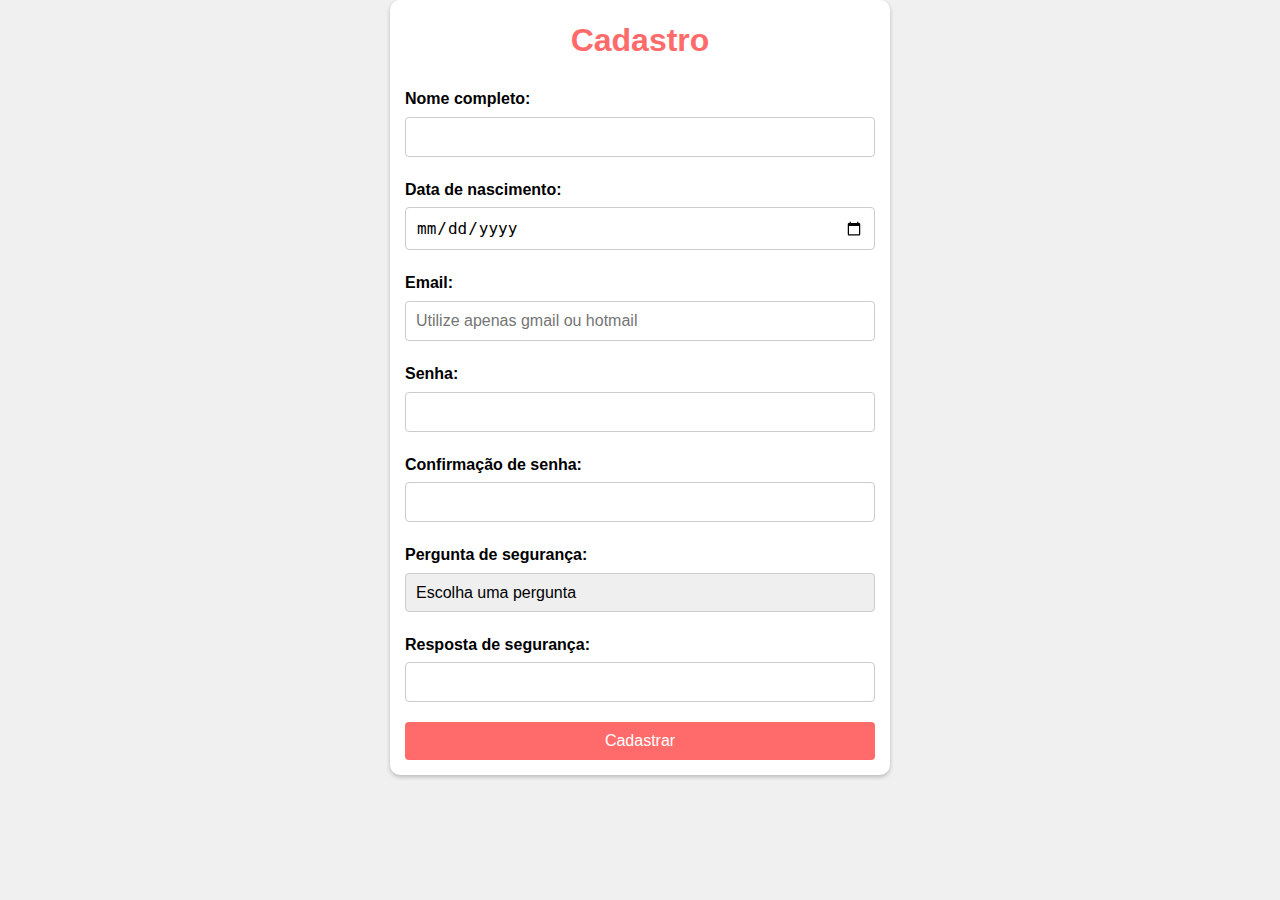
==== cadastro.html @ 63baf675 "Inseri o projeto" ====
<!DOCTYPE html>
<html lang="pt-BR">
<head>
  <meta charset="UTF-8">
  <meta name="viewport" content="width=device-width, initial-scale=1.0">
  <link rel="stylesheet" href="cadastro.css">
  <title>Cadastro</title>
</head>
<body>
  <div class="container">
    <h1>Cadastro</h1>
    <form id="cadastroForm">
      <div class="form-group">
        <label for="nomeCompleto">Nome completo:</label>
        <input type="text" id="nomeCompleto" name="nomeCompleto" required>
      </div>
      <div class="form-group">
        <label for="dataNascimento">Data de nascimento:</label>
        <input type="date" id="dataNascimento" name="dataNascimento" required>
      </div>
      <div class="form-group">
        <label for="email">Email:</label>
        <input type="email" id="email" name="email" placeholder="Utilize apenas gmail ou hotmail" required>
      </div>
      <div class="form-group">
        <label for="senha">Senha:</label>
        <input type="password" id="senha" name="senha" required>
      </div>
      <div class="form-group">
        <label for="confirmaSenha">Confirmação de senha:</label>
        <input type="password" id="confirmaSenha" name="confirmaSenha" required>
      </div>
      <div class="form-group">
        <label for="perguntaSeguranca">Pergunta de segurança:</label>
        <select id="perguntaSeguranca" name="perguntaSeguranca" required>
          <option value="" disabled selected>Escolha uma pergunta</option>
          <option value="petName">Nome do primeiro animal de estimação</option>
          <option value="parentsBirthday">Aniversário dos pais</option>
        </select>
      </div>
      <div class="form-group">
        <label for="respostaSeguranca">Resposta de segurança:</label>
        <input type="text" id="respostaSeguranca" name="respostaSeguranca" required>
      </div>
      <button type="submit"> Cadastrar </button>
    </form>
  </div>
</body>
</html>
---- cadastro.css ----
*{
    margin: 0;
    padding: 0;
    box-sizing: border-box;
  }
  
  body {
    font-family: Arial, sans-serif;
    line-height: 1.6;
    background-color: #f0f0f0;
   

  }
  
  .container {
    max-width: 500px;
    margin: 0 auto;
    padding: 15px;
    background-color: #ffffff;
    border-radius: 10px;
    box-shadow: 0 2px 4px rgba(0, 0, 0, 0.233);
  }
  
  h1 {
    color: #ff6b6b;
    text-align: center;
    margin-bottom: 20px;
    
  }
  
  .form-group {
    margin-bottom: 20px;
  }
  
  label {
    display: block;
    margin-bottom: 5px;
    font-weight: bold;
  }
  
  input[type="text"],
  input[type="date"],
  input[type="email"],
  input[type="password"],
  select {
    width: 100%;
    padding: 10px;
    border: 1px solid #ccc;
    border-radius: 4px;
    font-size: 16px;
  }
  
  select {
    appearance: none;
    -webkit-appearance: none;
  }
  
  button {
    display: block;
    width: 100%;
    padding: 10px;
    border: none;
    border-radius: 4px;
    background-color: #ff6b6b;
    color: #ffffff;
    font-size: 16px;
    cursor: pointer;
    transition: background-color 0.3s;
  }
  
  button:hover {
    background-color: #ff8f8b;
  }

  
  /* Responsividade para dispositivos móveis */
  @media (max-width: 768px) {
    .container {
      max-width: 100%;
      padding: 10px;
    }
  }
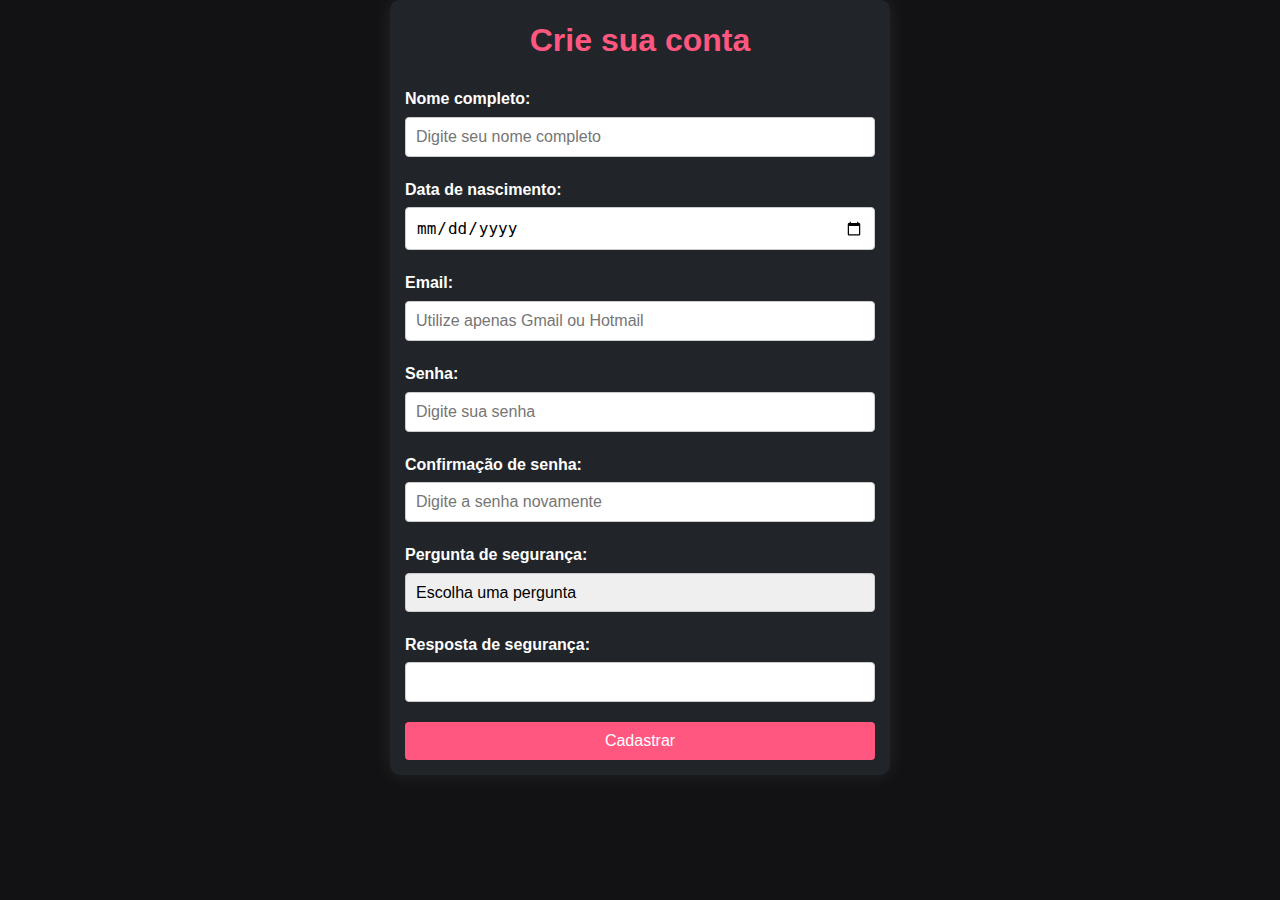
==== commit 1de17260: "Alterações 2" ====
--- a/cadastro.html
+++ b/cadastro.html
@@ -8,11 +8,11 @@
 </head>
 <body>
   <div class="container">
-    <h1>Cadastro</h1>
+    <h1>Crie sua conta</h1>
     <form id="cadastroForm">
       <div class="form-group">
         <label for="nomeCompleto">Nome completo:</label>
-        <input type="text" id="nomeCompleto" name="nomeCompleto" required>
+        <input type="text" id="nomeCompleto" name="nomeCompleto" placeholder="Digite seu nome completo" required>
       </div>
       <div class="form-group">
         <label for="dataNascimento">Data de nascimento:</label>
@@ -20,15 +20,15 @@
       </div>
       <div class="form-group">
         <label for="email">Email:</label>
-        <input type="email" id="email" name="email" placeholder="Utilize apenas gmail ou hotmail" required>
+        <input type="email" id="email" name="email" placeholder="Utilize apenas Gmail ou Hotmail" required>
       </div>
       <div class="form-group">
         <label for="senha">Senha:</label>
-        <input type="password" id="senha" name="senha" required>
+        <input type="password" id="senha" name="senha" placeholder="Digite sua senha" required>
       </div>
       <div class="form-group">
         <label for="confirmaSenha">Confirmação de senha:</label>
-        <input type="password" id="confirmaSenha" name="confirmaSenha" required>
+        <input type="password" id="confirmaSenha" name="confirmaSenha" placeholder="Digite a senha novamente" required>
       </div>
       <div class="form-group">
         <label for="perguntaSeguranca">Pergunta de segurança:</label>
--- a/cadastro.css
+++ b/cadastro.css
@@ -7,26 +7,28 @@
   body {
     font-family: Arial, sans-serif;
     line-height: 1.6;
-    background-color: #f0f0f0;
+    background-color: #121214;
    
 
   }
   
   .container {
-    max-width: 500px;
+    max-width: 500px; /*largura do conteiner*/
     margin: 0 auto;
     padding: 15px;
-    background-color: #ffffff;
+    color: white;
+    background-color: #212529;
     border-radius: 10px;
-    box-shadow: 0 2px 4px rgba(0, 0, 0, 0.233);
+    box-shadow: 0 0 20px #f7f4f417;
   }
   
   h1 {
-    color: #ff6b6b;
+    color: #ff577f;
     text-align: center;
     margin-bottom: 20px;
     
   }
+
   
   .form-group {
     margin-bottom: 20px;
@@ -45,7 +47,7 @@
   select {
     width: 100%;
     padding: 10px;
-    border: 1px solid #ccc;
+    border: 1px solid #ccc;   /*Alterações nos input da pagina de cadastro.*/
     border-radius: 4px;
     font-size: 16px;
   }
@@ -61,7 +63,7 @@
     padding: 10px;
     border: none;
     border-radius: 4px;
-    background-color: #ff6b6b;
+    background-color: #ff577f;
     color: #ffffff;
     font-size: 16px;
     cursor: pointer;
@@ -69,7 +71,7 @@
   }
   
   button:hover {
-    background-color: #ff8f8b;
+    background-color: #FF427F;
   }
 
   
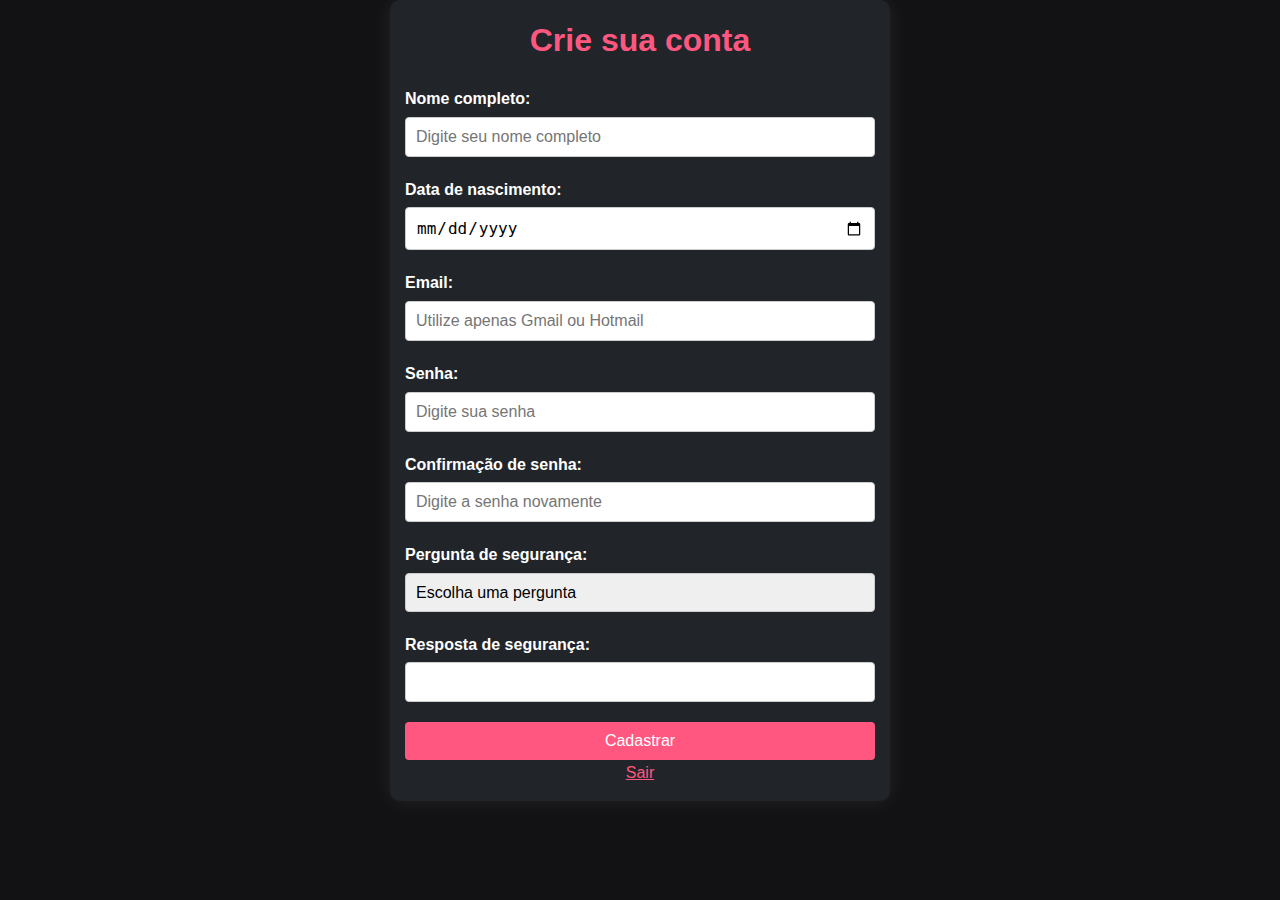
==== commit d8487192: "Alteração 3" ====
--- a/cadastro.html
+++ b/cadastro.html
@@ -43,6 +43,7 @@
         <input type="text" id="respostaSeguranca" name="respostaSeguranca" required>
       </div>
       <button type="submit"> Cadastrar </button>
+      <a id="back" href="index.html">Sair</a>
     </form>
   </div>
 </body>
--- a/cadastro.css
+++ b/cadastro.css
@@ -74,6 +74,13 @@
     background-color: #FF427F;
   }
 
+  #back{
+    display: flex;
+    justify-content: center;
+    text-align: center;
+    color: #ff577f;
+  }
+
   
   /* Responsividade para dispositivos móveis */
   @media (max-width: 768px) {
